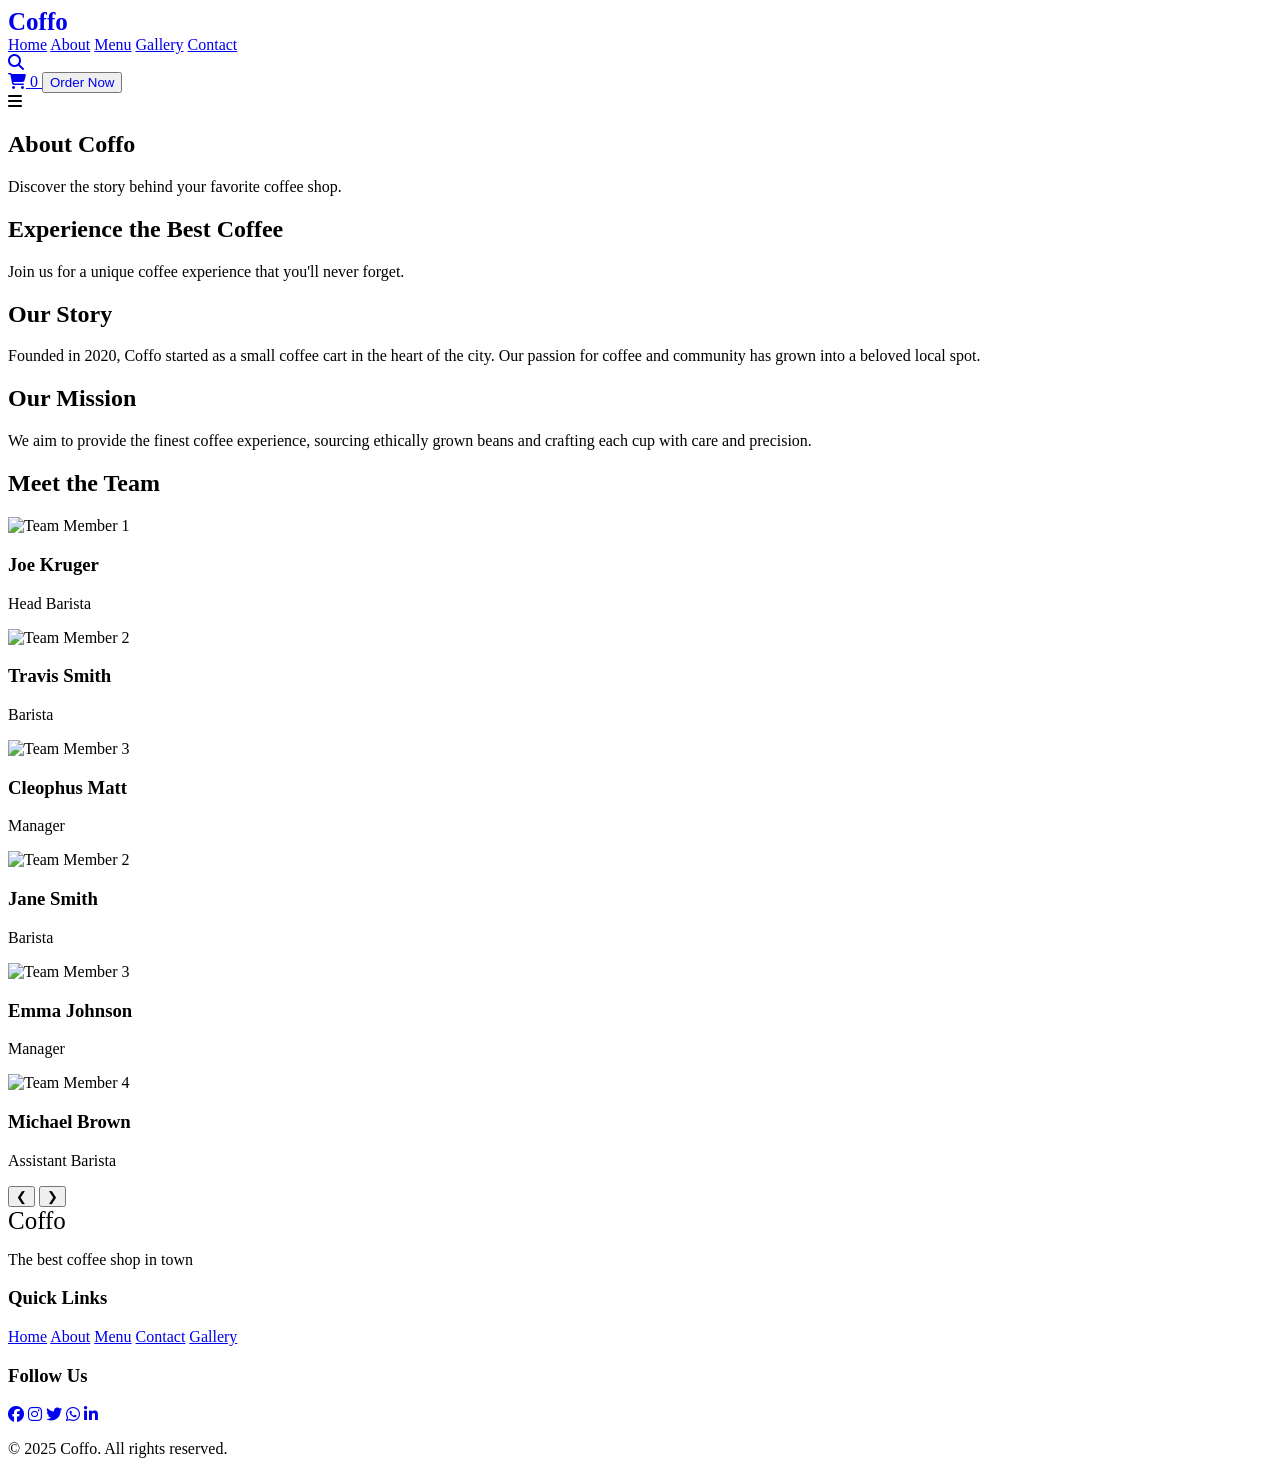
==== about.html @ 3767864a "Update Menu link to point to index.html" ====
<!DOCTYPE html>
<html lang="en">

<head>
    <meta charset="UTF-8">
    <meta name="viewport" content="width=device-width, initial-scale=1.0">
    <title>About Us - Coffo</title>
    <link rel="stylesheet" href="assets/css/about.css">
    <link rel="stylesheet" href="https://cdnjs.cloudflare.com/ajax/libs/font-awesome/6.0.0/css/all.min.css">
    <link rel="stylesheet" href="https://cdnjs.cloudflare.com/ajax/libs/font-awesome/6.6.0/css/all.min.css" integrity="sha512-Kc323vGBEqzTmouAECnVceyQqyqdsSiqLQISBL29aUW4U/M7pSPA/gEUZQqv1cwx4OnYxTxve5UMg5GT6L4JJg==" crossorigin="anonymous" referrerpolicy="no-referrer" />
    <script src="https://cdnjs.cloudflare.com/ajax/libs/jquery/3.7.1/jquery.min.js" integrity="sha512-v2CJ7UaYy4JwqLDIrZUI/4hqeoQieOmAZNXBeQyjo21dadnwR+8ZaIJVT8EE2iyI61OV8e6M8PP2/4hpQINQ/g==" crossorigin="anonymous" referrerpolicy="no-referrer"></script>

</head>

<body>
     <!-- Background Elements -->
     <div class="bg-wrapper">
        <div class="bg-overlay"></div>
        <div class="bg-image"></div>
    </div>
    <body>
        <!-- Background Elements -->
        <div class="bg-wrapper">
          <div class="bg-overlay"></div>
          <div class="bg-image"></div>
        </div>
        
        <!-- Navigation -->
        <nav class="navbar">
          <div class="container">
            <div class="logo" style="color: var(--primary-color);">
              <a href="coffee.html" style="text-decoration: none;">
                <span style="font-size: 25px; font-weight: bolder;">Coffo</span>
              </a>
            </div>
            <div class="nav-links">
              <a href="index.html">Home</a>
              <a href="about.html"class="active">About</a>
              <a href="index.html#menu">Menu</a>
              <a href="gallery.html">Gallery</a>
              <a href="contact.html">Contact</a>
            </div>
            <div class="nav-icons">
              <div class="search-container">
                <input type="text" id="search-input" placeholder="Search..." class="search-input" style="display: none;">
                <a href="coffee.html#search" id="search-toggle"><i class="fas fa-search"></i></a>
              </div>
              <a href="carts.html" class="cart-icon">
                <i class="fas fa-shopping-cart"></i>
                <span id="cart-count">0</span>
              </a>
              <button><a href="index.html#menu" style="text-decoration: none;">Order Now</a></button>
            </div>
            <div class="mobile-menu-btn">
              <i class="fas fa-bars"></i>
            </div>
          </div>
        </nav>
      
      
      
      

    <!-- Full-Width Parallax Section -->
    <section class="parallax-section">
        <div class="parallax-content">
            <h1>About <span>Coffo</span></h1>
            <p>Discover the story behind your favorite coffee shop.</p>
            
        </div>
    </section>
   <!-- About Coffo Section -->
<div class="container1">
   
    <h2>Experience the <span> Best</span> Coffee</h2>
    <p>Join us for a unique coffee experience that you'll never forget.</p>
    <div class="cards">
        <div class="card" data-tilt>
            <h2><span>Our Story</span></h2>
            <p>Founded in 2020, Coffo started as a small coffee cart in the heart of the city. Our passion for coffee and community has grown into a beloved local spot.</p>
        </div>
        <div class="card" data-tilt>
            <h2><span>Our Mission</span></h2>
            <p>We aim to provide the finest coffee experience, sourcing ethically grown beans and crafting each cup with care and precision.</p>
        </div>
    </div>
</div>


        <!-- Meet the Team Section -->
         <div class="container1">
        <section class="meet-the-team">
            <h2>Meet the <span> Team</span></h2>
            <div class="team-slider">
                <div class="team-card">
                    <div class="image-container">
                        <img src="https://blogstudio.s3.theshoppad.net/coffeeheroau/d4459a5d44905ff2cf3c245e7a931675.jpg" alt="Team Member 1">
                    </div>
                    <h3>Joe Kruger</h3>
                    <p>Head Barista</p>
                </div>
                <div class="team-card">
                    <div class="image-container">
                        <img src="https://img.freepik.com/free-photo/medium-shot-smiley-man-with-apron_23-2149045777.jpg" alt="Team Member 2">
                    </div>
                    <h3>Travis Smith</h3>
                    <p>Barista</p>
                </div>
                <div class="team-card">
                    <div class="image-container">
                        <img src="https://therestaurantzone.com/blog/wp-content/uploads/2022/01/restaurant-manager-500x333.png" alt="Team Member 3">
                    </div>
                    <h3>Cleophus Matt</h3>
                    <p>Manager</p>
                </div>
                <div class="team-card">
                    <div class="image-container">
                        <img src="https://media.istockphoto.com/id/1469726012/photo/coffee-shop-portrait-and-black-woman-or-barista-in-small-business-startup-services-worker-or.jpg?s=170667a&w=0&k=20&c=2qVf3rlcYcsNU31W7EDa4GesOfGAHLmdbkc4qS7tOFY=" alt="Team Member 2">
                    </div>
                    <h3>Jane Smith</h3>
                    <p>Barista</p>
                </div>
                <div class="team-card">
                    <div class="image-container">
                        <img src="https://static.cordonbleu.edu/Files/MediaFile/83375.png" alt="Team Member 3">
                    </div>
                    <h3>Emma Johnson</h3>
                    <p>Manager</p>
                </div>
                <div class="team-card">
                    <div class="image-container">
                        <img src="https://img.freepik.com/free-photo/male-barista-coffee-shop-holding-cup-by-counter_1303-29321.jpg" alt="Team Member 4">
                    </div>
                    <h3>Michael Brown</h3>
                    <p>Assistant Barista</p>
                </div>
            </div>
            <div class="slider-controls">
                <button class="prev">&#10094;</button>
                <button class="next">&#10095;</button>
            </div>
        </section>
    </div>

        <!-- Footer -->
        <footer class="footer">
            <div class="container">
                <div class="footer-content">
                    <div class="footer-logo">
                      <span style="font-size: 25px;">Coffo</span>
                        <p>The best coffee shop in town</p>
                    </div>
                    <div class="footer-links">
                        <h3>Quick Links</h3>
                        <a href="index.html">Home</a>
                        <a href="about.html">About</a>
                        <a href="index.html#menu">Menu</a>
                        <a href="contact.html">Contact</a>
                        <a href="gallery.html">Gallery</a>
                    </div>
                    <div class="footer-social">
                        <h3>Follow Us</h3>
                        <div class="social-icons">
                            <a href="#"><i class="fab fa-facebook"></i></a>
                            <a href="#"><i class="fab fa-instagram"></i></a>
                            <a href="#"><i class="fab fa-twitter"></i></a>
                            <a href="#"><i class="fab fa-whatsapp"></i></a>
                            <a href="#"><i class="fab fa-linkedin-in"></i></a>
                        </div>
                    </div>
                </div>
                <div class="footer-bottom">
                    <p>&copy; 2025 Coffo. All rights reserved.</p>
                </div>
            </div>
        </footer>
    <script src="https://cdnjs.cloudflare.com/ajax/libs/vanilla-tilt/1.7.0/vanilla-tilt.min.js"></script>
    <script src="assets/js/about.js"></script>
</body>

</html>
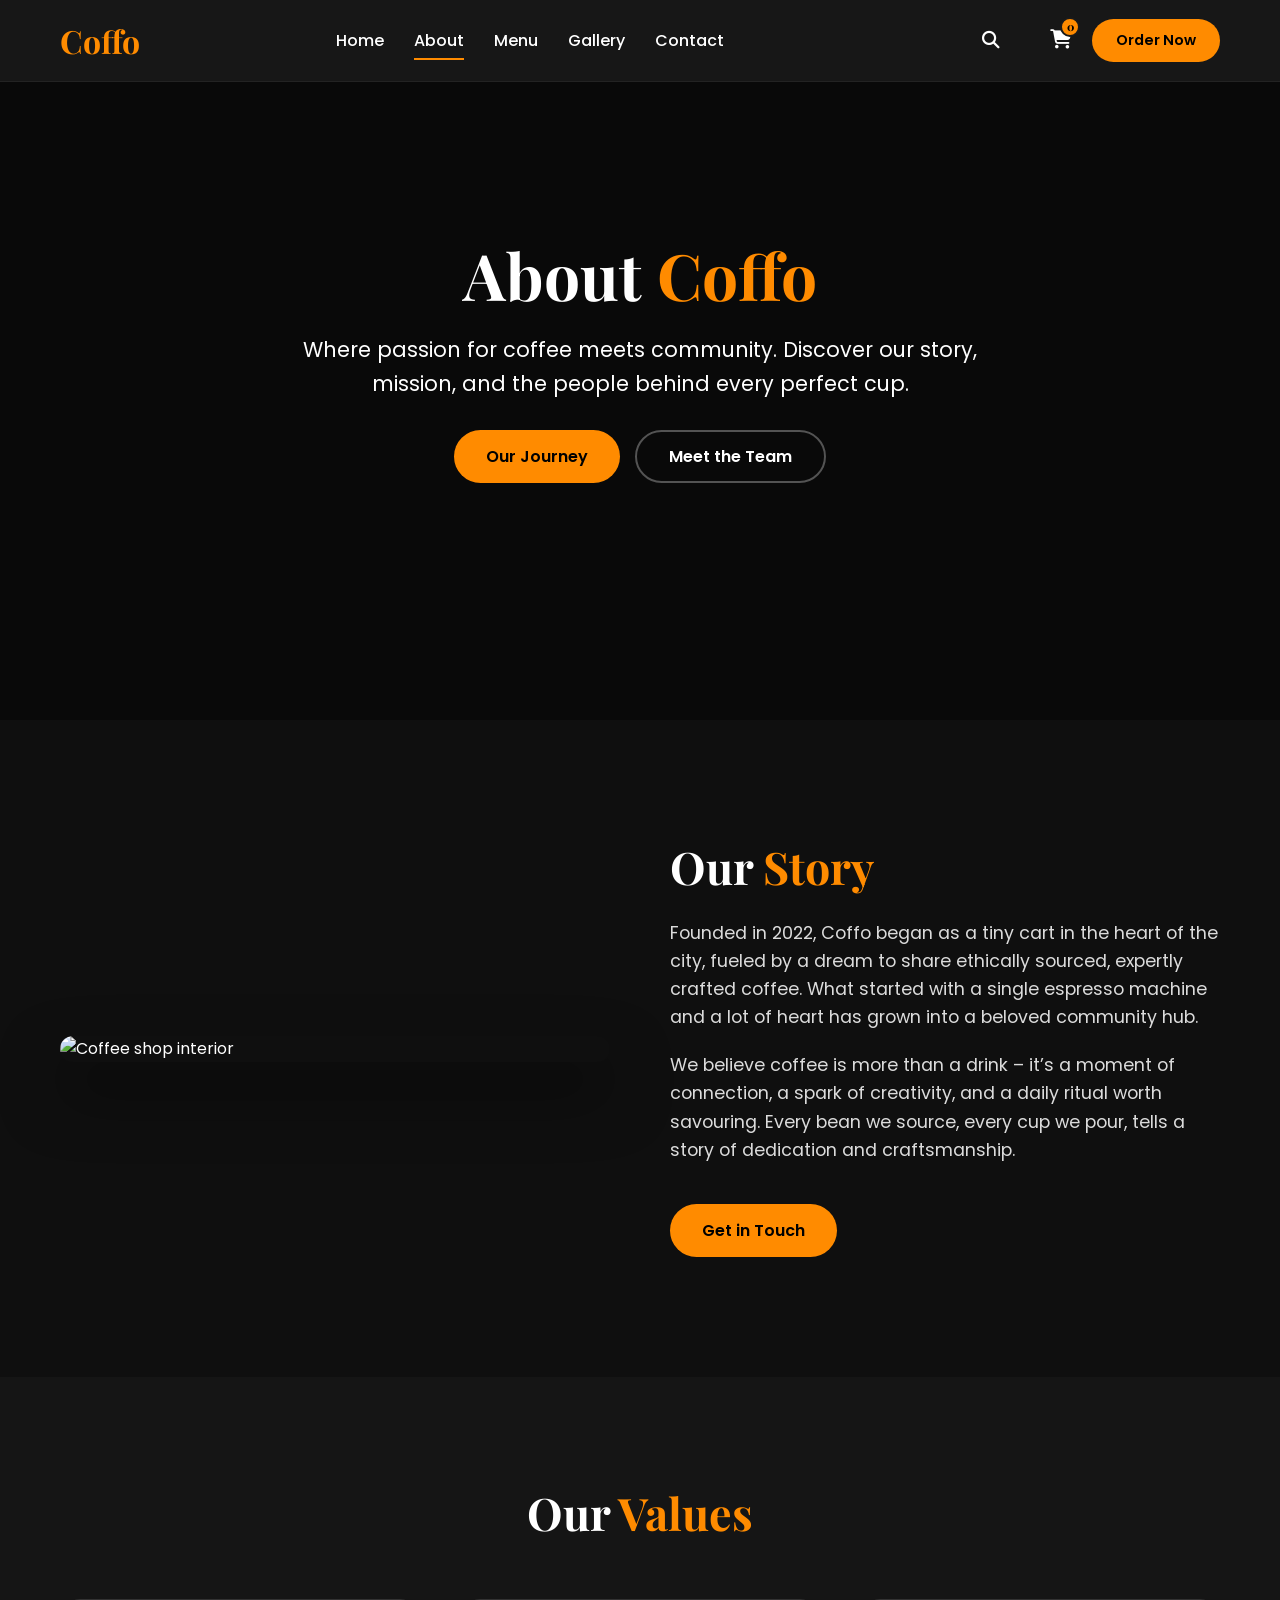
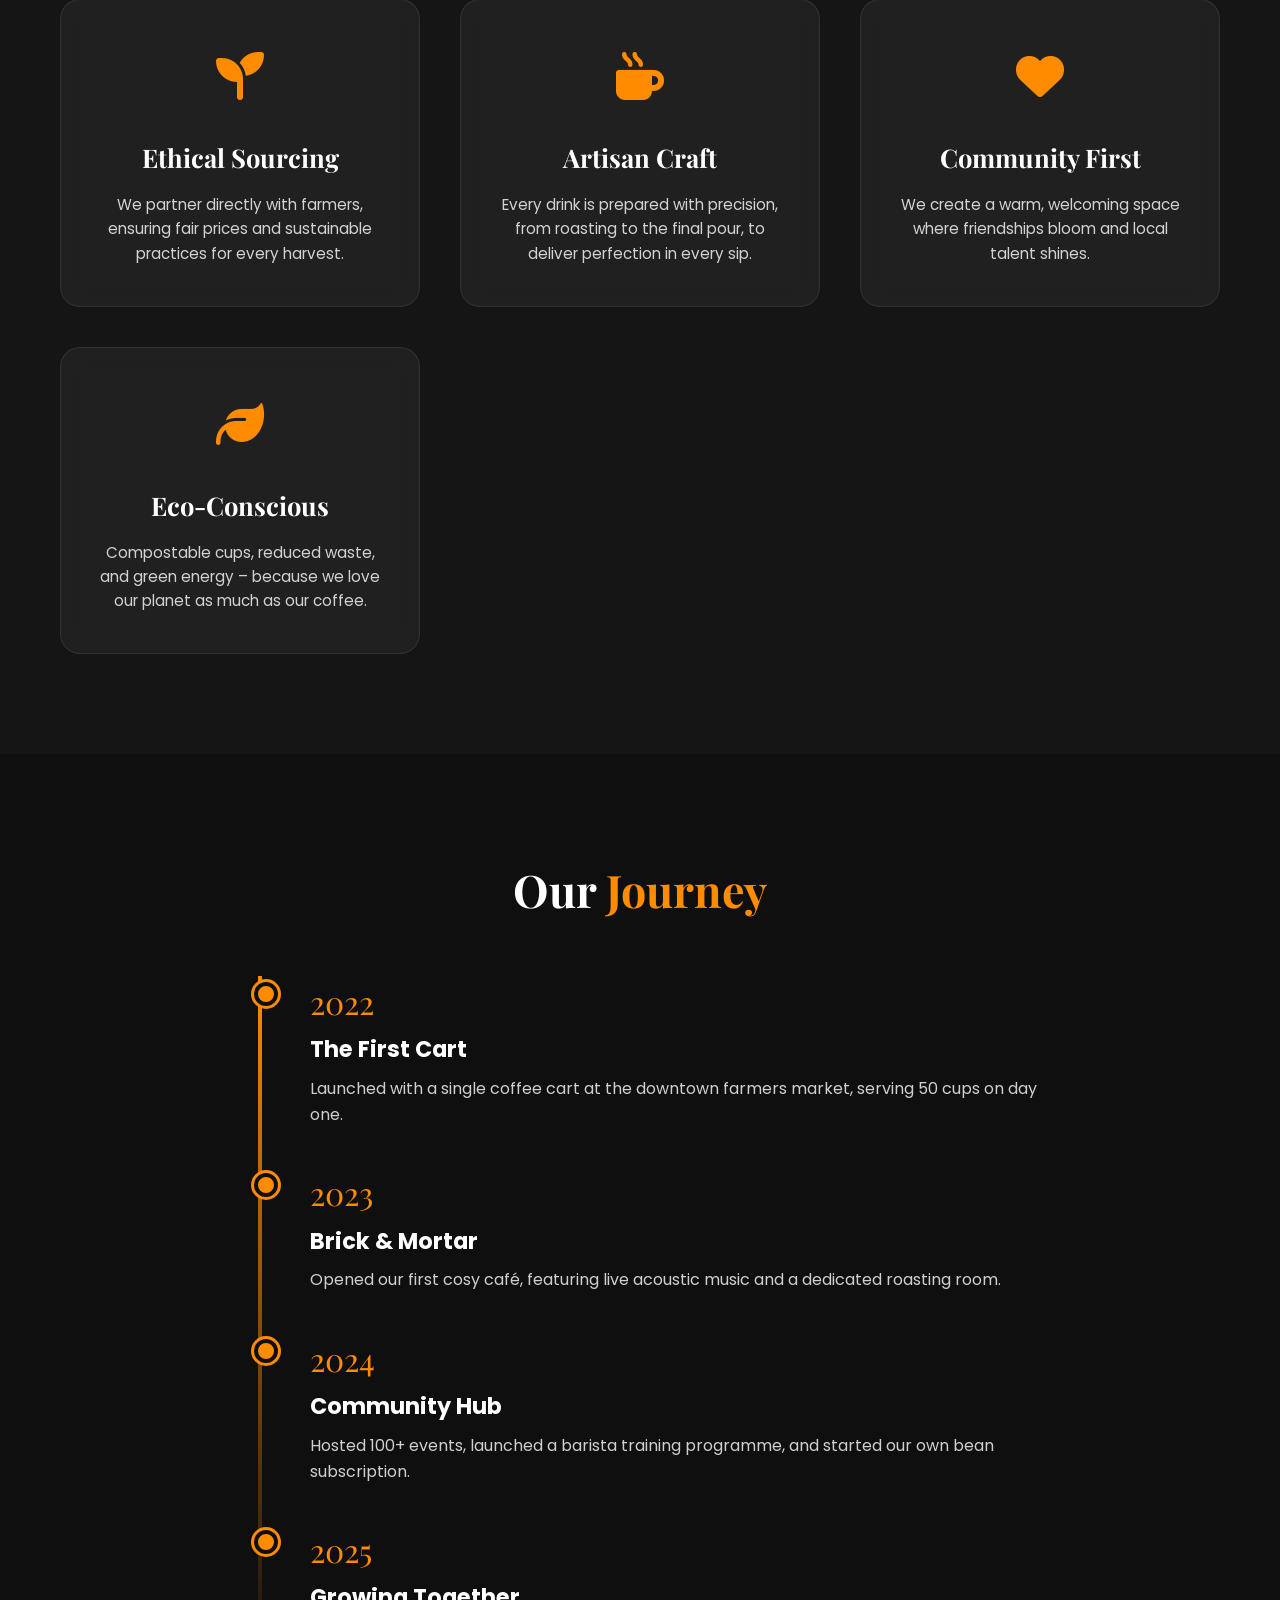
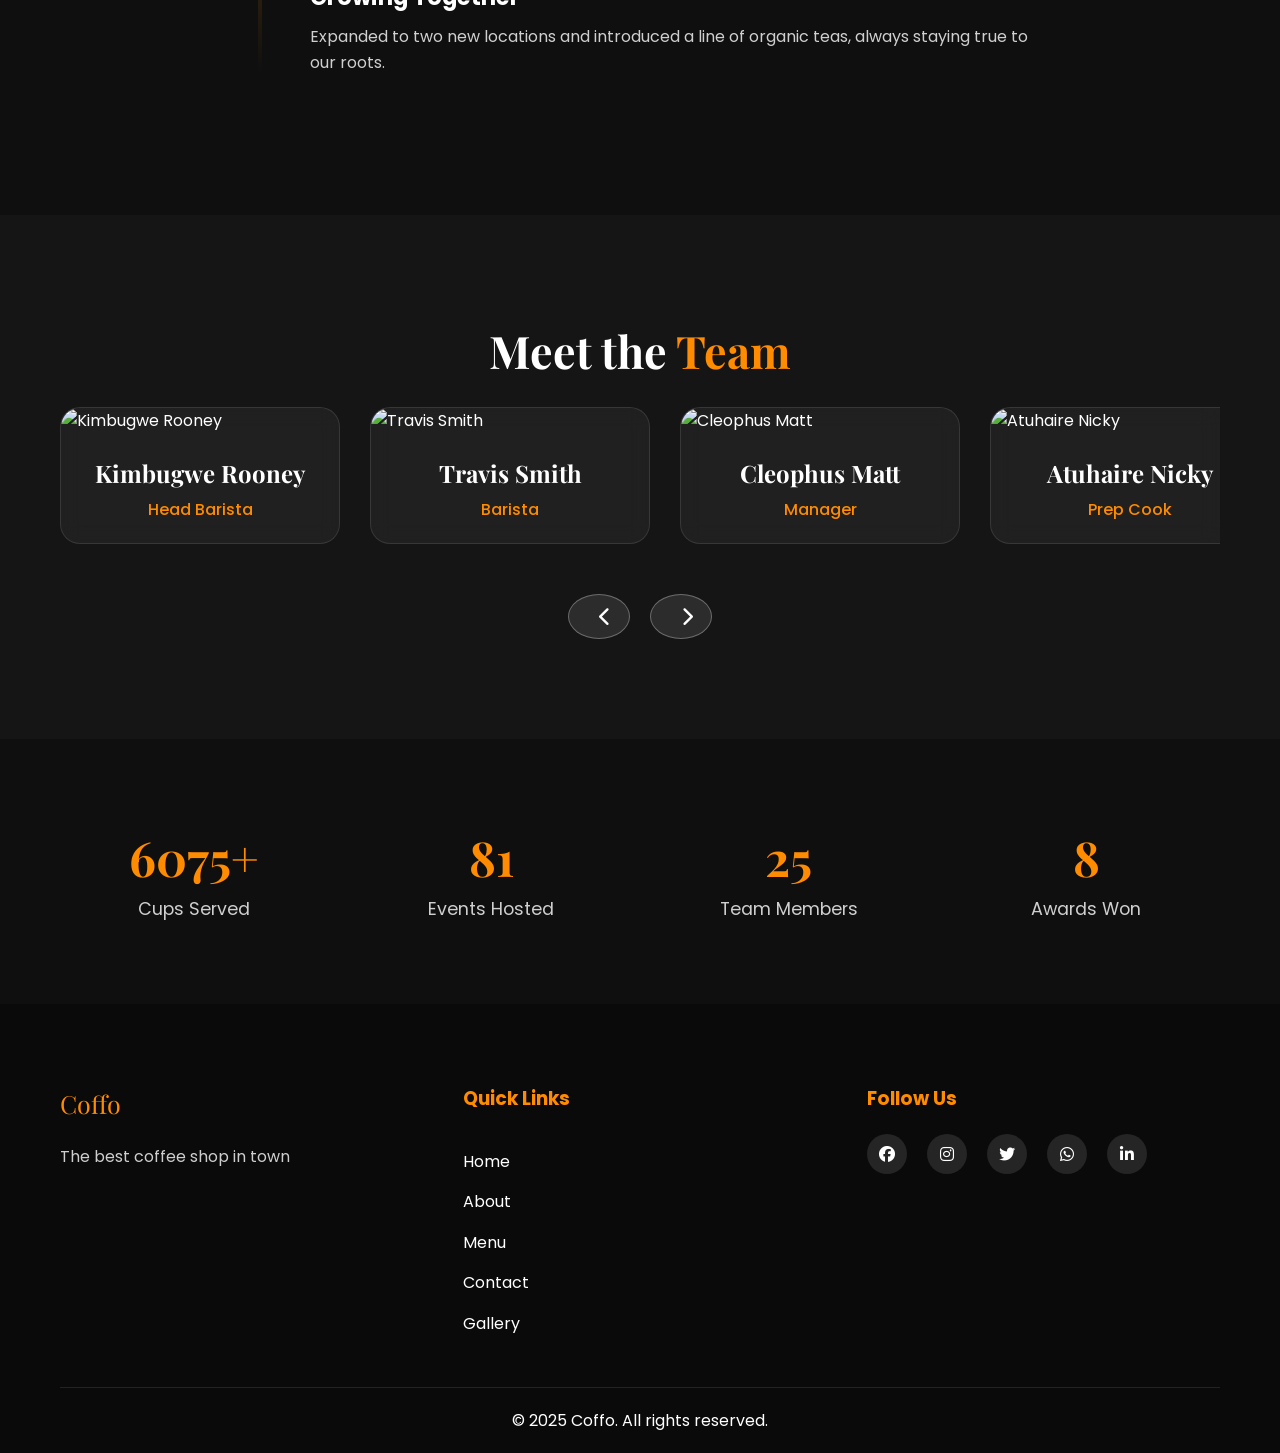
==== commit 4df57266: "Update about.html" ====
--- a/about.html
+++ b/about.html
@@ -1,181 +1,1007 @@
 <!DOCTYPE html>
 <html lang="en">
-
 <head>
-    <meta charset="UTF-8">
-    <meta name="viewport" content="width=device-width, initial-scale=1.0">
-    <title>About Us - Coffo</title>
-    <link rel="stylesheet" href="assets/css/about.css">
-    <link rel="stylesheet" href="https://cdnjs.cloudflare.com/ajax/libs/font-awesome/6.0.0/css/all.min.css">
-    <link rel="stylesheet" href="https://cdnjs.cloudflare.com/ajax/libs/font-awesome/6.6.0/css/all.min.css" integrity="sha512-Kc323vGBEqzTmouAECnVceyQqyqdsSiqLQISBL29aUW4U/M7pSPA/gEUZQqv1cwx4OnYxTxve5UMg5GT6L4JJg==" crossorigin="anonymous" referrerpolicy="no-referrer" />
-    <script src="https://cdnjs.cloudflare.com/ajax/libs/jquery/3.7.1/jquery.min.js" integrity="sha512-v2CJ7UaYy4JwqLDIrZUI/4hqeoQieOmAZNXBeQyjo21dadnwR+8ZaIJVT8EE2iyI61OV8e6M8PP2/4hpQINQ/g==" crossorigin="anonymous" referrerpolicy="no-referrer"></script>
-
+  <meta charset="UTF-8" />
+  <meta name="viewport" content="width=device-width, initial-scale=1.0"/>
+  <title>About Us – Coffo</title>
+  <!-- Fonts & Icons -->
+  <link rel="stylesheet" href="https://cdnjs.cloudflare.com/ajax/libs/font-awesome/6.4.0/css/all.min.css" />
+  <link href="https://fonts.googleapis.com/css2?family=Playfair+Display:wght@400;700&family=Poppins:wght@300;400;500;600;700&display=swap" rel="stylesheet" />
+  <!-- jQuery & Vanilla Tilt -->
+  <script src="https://cdnjs.cloudflare.com/ajax/libs/jquery/3.7.1/jquery.min.js"></script>
+  <script src="https://cdnjs.cloudflare.com/ajax/libs/vanilla-tilt/1.7.0/vanilla-tilt.min.js"></script>
+
+  <style>
+    /* ---------- GLOBAL VARIABLES (same as original) ---------- */
+    :root {
+      --primary-color: #ff8b00;
+      --primary-hover: #ff9f2a;
+      --text-color: #ffffff;
+      --bg-color: #1a1a1a;
+      --card-bg: #252525;
+      --glass-bg: rgba(37, 37, 37, 0.8);
+      --transition: all 0.3s ease;
+      --heading-font: 'Playfair Display', serif;
+      --body-font: 'Poppins', sans-serif;
+    }
+
+    * { margin: 0; padding: 0; box-sizing: border-box; }
+    html { scroll-behavior: smooth; }
+    body {
+      font-family: var(--body-font);
+      background-color: var(--bg-color);
+      color: var(--text-color);
+      line-height: 1.6;
+      overflow-x: hidden;
+    }
+    span { color: var(--primary-color); font-family: var(--heading-font); }
+    .container { max-width: 1200px; margin: 0 auto; padding: 0 20px; }
+    a { text-decoration: none; color: inherit; }
+
+    .glass-effect {
+      background: rgba(255, 255, 255, 0.1);
+      backdrop-filter: blur(10px);
+      border-radius: 10px;
+      border: 1px solid rgba(255, 255, 255, 0.2);
+    }
+
+    button {
+      background-color: var(--primary-color);
+      color: var(--text-color);
+      border: none;
+      padding: 12px 30px;
+      border-radius: 30px;
+      font-weight: 600;
+      cursor: pointer;
+      transition: var(--transition);
+    }
+    button:hover {
+      background-color: #ff9f2a;
+      transform: translateY(-2px);
+    }
+
+    .btn-primary {
+      display: inline-block;
+      background-color: var(--primary-color);
+      color: #000;
+      border: none;
+      padding: 14px 32px;
+      border-radius: 50px;
+      font-weight: 600;
+      cursor: pointer;
+      transition: var(--transition);
+      font-family: var(--body-font);
+      text-align: center;
+    }
+    .btn-primary:hover {
+      background-color: var(--primary-hover);
+      transform: translateY(-2px);
+      box-shadow: 0 8px 20px rgba(255, 139, 0, 0.4);
+    }
+    .btn-secondary {
+      display: inline-block;
+      background-color: transparent;
+      color: var(--text-color);
+      border: 2px solid rgba(255,255,255,0.3);
+      padding: 12px 32px;
+      border-radius: 50px;
+      font-weight: 600;
+      cursor: pointer;
+      transition: var(--transition);
+      font-family: var(--body-font);
+    }
+    .btn-secondary:hover {
+      border-color: var(--primary-color);
+      color: var(--primary-color);
+    }
+
+    /* ---------- NAVBAR (exactly as you wanted) ---------- */
+    .navbar {
+      position: fixed;
+      top: 0; left: 0; width: 100%;
+      z-index: 1000;
+      background-color: rgba(26, 26, 26, 0.9);
+      backdrop-filter: blur(12px);
+      border-bottom: 1px solid rgba(255,255,255,0.05);
+      padding: 15px 0;
+      transition: var(--transition);
+    }
+    .navbar.scrolled {
+      background-color: rgba(26, 26, 26, 0.98);
+      padding: 10px 0;
+      box-shadow: 0 2px 10px rgba(0,0,0,0.3);
+    }
+    .navbar .container {
+      display: flex;
+      justify-content: space-between;
+      align-items: center;
+    }
+    .logo a {
+      font-family: var(--heading-font);
+      font-size: 2rem;
+      font-weight: 700;
+      color: var(--primary-color);
+    }
+    .nav-links {
+      display: flex;
+      gap: 30px;
+    }
+    .nav-links a {
+      position: relative;
+      padding: 5px 0;
+      font-weight: 500;
+      transition: color 0.3s ease;
+    }
+    .nav-links a::after {
+      content: "";
+      position: absolute;
+      bottom: -2px; left: 0;
+      width: 0; height: 2px;
+      background-color: var(--primary-color);
+      transition: width 0.3s ease;
+    }
+    .nav-links a:hover::after,
+    .nav-links a.active::after { width: 100%; }
+    .nav-links a:hover { color: var(--primary-color); }
+
+    .nav-icons {
+      display: flex;
+      align-items: center;
+      gap: 20px;
+    }
+    .cart-icon {
+      position: relative;
+      display: inline-block;
+      color: var(--text-color);
+      font-size: 1.2rem;
+    }
+    #cart-count {
+      position: absolute;
+      top: -8px; right: -8px;
+      background: var(--primary-color);
+      color: #000;
+      width: 20px; height: 20px;
+      border-radius: 50%;
+      display: flex;
+      align-items: center;
+      justify-content: center;
+      font-size: 0.7rem;
+      font-weight: 800;
+      border: 2px solid var(--bg-color);
+    }
+    .nav-order-btn { padding: 10px 24px; font-size: 0.9rem; }
+    .search-container { display: flex; align-items: center; position: relative; }
+    .search-input {
+      padding: 8px 15px;
+      border-radius: 20px;
+      border: 1px solid rgba(255,255,255,0.1);
+      background-color: rgba(255,255,255,0.05);
+      color: var(--text-color);
+      font-size: 0.9rem;
+      width: 0; opacity: 0;
+      transition: all 0.4s ease;
+    }
+    .search-input.active {
+      width: 200px; opacity: 1;
+      border-color: rgba(255,255,255,0.3);
+    }
+    .search-input:focus { outline: none; border-color: var(--primary-color); }
+    #search-toggle {
+      background: none; border: none;
+      color: var(--text-color);
+      font-size: 1.1rem;
+      cursor: pointer;
+    }
+
+    .mobile-menu-btn { display: none; cursor: pointer; font-size: 1.5rem; background: none; color: var(--text-color); border: none; }
+
+    /* ---------- MOBILE SIDEBAR (kept exactly) ---------- */
+    .mobile-overlay {
+      position: fixed;
+      top: 0; left: 0;
+      width: 100%; height: 100%;
+      background: rgba(0,0,0,0.7);
+      z-index: 9998;
+      opacity: 0; visibility: hidden;
+      transition: var(--transition);
+    }
+    .mobile-overlay.active { opacity: 1; visibility: visible; }
+    .mobile-sidebar {
+      position: fixed;
+      top: 0; right: -320px;
+      width: 300px; height: 100vh;
+      background: #111;
+      z-index: 9999;
+      transition: right 0.4s cubic-bezier(0.25, 0.46, 0.45, 0.94);
+      display: flex;
+      flex-direction: column;
+      border-left: 1px solid rgba(255,255,255,0.1);
+    }
+    .mobile-sidebar.active { right: 0; }
+    .sidebar-header {
+      padding: 20px;
+      display: flex;
+      justify-content: space-between;
+      align-items: center;
+      border-bottom: 1px solid rgba(255,255,255,0.1);
+    }
+    .sidebar-close {
+      background: none; border: none;
+      color: var(--text-color);
+      font-size: 1.5rem;
+      cursor: pointer;
+      transition: color 0.3s;
+    }
+    .sidebar-close:hover { color: var(--primary-color); }
+    .sidebar-nav {
+      flex: 1;
+      padding: 30px 20px;
+      display: flex;
+      flex-direction: column;
+      gap: 15px;
+    }
+    .sidebar-link {
+      font-size: 1.2rem;
+      font-weight: 500;
+      padding: 10px 0;
+      border-bottom: 1px solid rgba(255,255,255,0.05);
+      transition: color 0.3s, padding-left 0.3s;
+    }
+    .sidebar-link:hover { color: var(--primary-color); padding-left: 10px; }
+    .sidebar-footer {
+      padding: 20px;
+      border-top: 1px solid rgba(255,255,255,0.1);
+      text-align: center;
+    }
+    .sidebar-order-btn { width: 100%; margin-bottom: 20px; font-size: 1.1rem; }
+    .sidebar-socials {
+      display: flex;
+      justify-content: center;
+      gap: 15px;
+      margin-bottom: 15px;
+    }
+    .sidebar-socials a {
+      width: 40px; height: 40px;
+      border: 1px solid rgba(255,255,255,0.2);
+      border-radius: 50%;
+      display: flex;
+      align-items: center;
+      justify-content: center;
+      transition: var(--transition);
+    }
+    .sidebar-socials a:hover {
+      background: var(--primary-color);
+      border-color: var(--primary-color);
+      color: #000;
+    }
+    .sidebar-footer p { font-size: 0.8rem; opacity: 0.5; }
+
+    /* ---------- MODERN SECTIONS (NEW DESIGN) ---------- */
+    /* Parallax Hero */
+    .parallax-hero {
+      position: relative;
+      height: 80vh;
+      min-height: 500px;
+      display: flex;
+      align-items: center;
+      justify-content: center;
+      text-align: center;
+      background: url('https://images.unsplash.com/photo-1501339847302-ac426a4a7cbb?ixlib=rb-4.0.3&auto=format&fit=crop&w=1920&q=80') center/cover no-repeat fixed;
+      color: #fff;
+      overflow: hidden;
+    }
+    .parallax-hero::before {
+      content: '';
+      position: absolute;
+      top: 0; left: 0;
+      width: 100%; height: 100%;
+      background: rgba(0,0,0,0.65);
+      z-index: 1;
+    }
+    .hero-content {
+      position: relative;
+      z-index: 2;
+      max-width: 800px;
+      padding: 0 20px;
+    }
+    .hero-content h1 {
+      font-family: var(--heading-font);
+      font-size: 4rem;
+      margin-bottom: 20px;
+      line-height: 1.2;
+      animation: fadeInUp 1s ease;
+    }
+    .hero-content p {
+      font-size: 1.3rem;
+      opacity: 0.9;
+      margin-bottom: 30px;
+      animation: fadeInUp 1s 0.2s ease both;
+    }
+    .hero-buttons {
+      display: flex;
+      gap: 15px;
+      justify-content: center;
+      flex-wrap: wrap;
+      animation: fadeInUp 1s 0.4s ease both;
+    }
+
+    /* Our Story Section */
+    .story-section {
+      padding: 120px 0;
+      background: #0f0f0f;
+    }
+    .story-grid {
+      display: grid;
+      grid-template-columns: 1fr 1fr;
+      gap: 60px;
+      align-items: center;
+    }
+    .story-image {
+      position: relative;
+      border-radius: 20px;
+      overflow: hidden;
+      box-shadow: 0 30px 60px rgba(0,0,0,0.5);
+    }
+    .story-image img {
+      width: 100%;
+      display: block;
+      transition: transform 0.8s ease;
+    }
+    .story-image:hover img { transform: scale(1.05); }
+    .story-text h2 {
+      font-family: var(--heading-font);
+      font-size: 2.8rem;
+      margin-bottom: 25px;
+      line-height: 1.2;
+    }
+    .story-text p {
+      font-size: 1.1rem;
+      opacity: 0.85;
+      margin-bottom: 20px;
+    }
+
+    /* Values Section */
+    .values-section {
+      padding: 100px 0;
+      background: #151515;
+    }
+    .values-grid {
+      display: grid;
+      grid-template-columns: repeat(auto-fit, minmax(280px, 1fr));
+      gap: 40px;
+      margin-top: 50px;
+    }
+    .value-card {
+      background: rgba(255,255,255,0.05);
+      backdrop-filter: blur(10px);
+      border-radius: 20px;
+      padding: 40px 30px;
+      text-align: center;
+      border: 1px solid rgba(255,255,255,0.08);
+      transition: transform 0.4s, box-shadow 0.4s;
+    }
+    .value-card:hover {
+      transform: translateY(-10px);
+      box-shadow: 0 20px 40px rgba(255, 139, 0, 0.15);
+      border-color: var(--primary-color);
+    }
+    .value-icon {
+      font-size: 3rem;
+      color: var(--primary-color);
+      margin-bottom: 20px;
+    }
+    .value-card h3 {
+      font-family: var(--heading-font);
+      font-size: 1.6rem;
+      margin-bottom: 15px;
+    }
+    .value-card p {
+      opacity: 0.8;
+      font-size: 0.95rem;
+    }
+
+    /* Timeline Section */
+    .timeline-section {
+      padding: 100px 0;
+      background: #0f0f0f;
+      position: relative;
+    }
+    .timeline {
+      position: relative;
+      max-width: 800px;
+      margin: 50px auto 0;
+      padding-left: 40px;
+    }
+    .timeline::before {
+      content: '';
+      position: absolute;
+      left: 18px;
+      top: 0;
+      width: 4px;
+      height: 100%;
+      background: linear-gradient(to bottom, var(--primary-color), transparent);
+    }
+    .timeline-item {
+      position: relative;
+      margin-bottom: 40px;
+      padding-left: 30px;
+    }
+    .timeline-item::before {
+      content: '';
+      position: absolute;
+      left: -26px;
+      top: 6px;
+      width: 16px;
+      height: 16px;
+      background: var(--primary-color);
+      border-radius: 50%;
+      border: 4px solid #0f0f0f;
+      box-shadow: 0 0 0 3px var(--primary-color);
+    }
+    .timeline-year {
+      font-family: var(--heading-font);
+      font-size: 2rem;
+      color: var(--primary-color);
+      margin-bottom: 5px;
+    }
+    .timeline-item h3 {
+      font-size: 1.4rem;
+      margin-bottom: 8px;
+    }
+    .timeline-item p {
+      opacity: 0.8;
+    }
+
+    /* Team Section */
+    .team-section {
+      padding: 100px 0;
+      background: #151515;
+    }
+    .team-slider {
+      display: flex;
+      gap: 30px;
+      overflow-x: auto;
+      scroll-behavior: smooth;
+      padding: 20px 0;
+      scroll-snap-type: x mandatory;
+      -webkit-overflow-scrolling: touch;
+      scrollbar-width: none;
+    }
+    .team-slider::-webkit-scrollbar { display: none; }
+    .team-card {
+      flex: 0 0 280px;
+      scroll-snap-align: start;
+      background: rgba(255,255,255,0.05);
+      backdrop-filter: blur(10px);
+      border-radius: 20px;
+      overflow: hidden;
+      border: 1px solid rgba(255,255,255,0.1);
+      transition: transform 0.4s;
+    }
+    .team-card:hover { transform: translateY(-8px); }
+    .team-card img {
+      width: 100%;
+      height: 280px;
+      object-fit: cover;
+    }
+    .team-info {
+      padding: 20px;
+      text-align: center;
+    }
+    .team-info h3 {
+      font-family: var(--heading-font);
+      font-size: 1.5rem;
+      margin-bottom: 5px;
+    }
+    .team-info p {
+      color: var(--primary-color);
+      font-weight: 500;
+    }
+    .slider-controls {
+      display: flex;
+      justify-content: center;
+      gap: 20px;
+      margin-top: 30px;
+    }
+    .slider-controls button {
+      background: rgba(255,255,255,0.1);
+      border: 1px solid rgba(255,255,255,0.3);
+      color: #fff;
+      width: 45px; height: 45px;
+      border-radius: 50%;
+      font-size: 1.2rem;
+      cursor: pointer;
+      transition: var(--transition);
+    }
+    .slider-controls button:hover { background: var(--primary-color); border-color: var(--primary-color); }
+
+    /* Counters */
+    .counters-section {
+      padding: 80px 0;
+      background: #0f0f0f;
+    }
+    .counters-grid {
+      display: grid;
+      grid-template-columns: repeat(auto-fit, minmax(200px, 1fr));
+      gap: 30px;
+      text-align: center;
+    }
+    .counter-item h3 {
+      font-family: var(--heading-font);
+      font-size: 3rem;
+      color: var(--primary-color);
+    }
+    .counter-item p {
+      font-size: 1.1rem;
+      opacity: 0.8;
+    }
+
+    /* Footer */
+    .footer {
+      background: #0a0a0a;
+      padding: 80px 0 20px;
+    }
+    .footer-content {
+      display: grid;
+      grid-template-columns: repeat(auto-fit, minmax(200px, 1fr));
+      gap: 50px;
+      margin-bottom: 50px;
+    }
+    .footer-logo p { margin-top: 20px; opacity: 0.8; }
+    .footer-links {
+      display: flex;
+      flex-direction: column;
+      gap: 15px;
+    }
+    .footer-links h3, .footer-social h3 {
+      color: var(--primary-color);
+      margin-bottom: 20px;
+    }
+    .footer-links a:hover { padding-left: 0.5rem; color: var(--primary-color); }
+    .social-icons {
+      display: flex;
+      gap: 20px;
+    }
+    .social-icons a {
+      width: 40px; height: 40px;
+      background-color: var(--card-bg);
+      border-radius: 50%;
+      display: flex;
+      align-items: center;
+      justify-content: center;
+      transition: var(--transition);
+    }
+    .social-icons a:hover { background-color: var(--primary-color); transform: translateY(-5px); }
+    .footer-bottom {
+      text-align: center;
+      padding-top: 20px;
+      border-top: 1px solid rgba(255, 255, 255, 0.1);
+    }
+
+    /* Background fixed wrapper */
+    .bg-wrapper {
+      position: fixed;
+      top: 0; left: 0;
+      width: 100%; height: 100%;
+      z-index: -1;
+    }
+    .bg-overlay {
+      position: absolute;
+      top: 0; left: 0;
+      width: 100%; height: 100%;
+      background: rgba(26, 26, 26, 0.9);
+      z-index: 1;
+    }
+    .bg-image {
+      position: absolute;
+      top: 0; left: 0;
+      width: 100%; height: 100%;
+      background-image: url("../img/pngtree-coffee-beans-leaves-white-background-picture-image_2385266.webp");
+      background-size: cover;
+      background-position: center;
+      opacity: 0.2;
+      z-index: 0;
+    }
+
+    /* Animations */
+    @keyframes fadeInUp {
+      from { opacity: 0; transform: translateY(30px); }
+      to { opacity: 1; transform: translateY(0); }
+    }
+
+    /* Responsive */
+    @media (max-width: 768px) {
+      .parallax-hero { height: 70vh; background-attachment: scroll; }
+      .hero-content h1 { font-size: 2.5rem; }
+      .story-grid { grid-template-columns: 1fr; }
+      .team-card { flex: 0 0 240px; }
+      .timeline { padding-left: 30px; }
+      .nav-links, .nav-icons { display: none !important; }
+      .mobile-menu-btn { display: block !important; }
+    }
+    @media (max-width: 480px) {
+      .hero-content h1 { font-size: 2rem; }
+    }
+  </style>
 </head>
-
 <body>
-     <!-- Background Elements -->
-     <div class="bg-wrapper">
-        <div class="bg-overlay"></div>
-        <div class="bg-image"></div>
+
+  <!-- Background Elements -->
+  <div class="bg-wrapper">
+    <div class="bg-overlay"></div>
+    <div class="bg-image"></div>
+  </div>
+
+  <!-- Navigation (exactly as original) -->
+  <nav class="navbar" id="navbar">
+    <div class="container">
+      <div class="logo">
+        <a href="index.html">Coffo</a>
+      </div>
+      <div class="nav-links" id="nav-links">
+        <a href="index.html">Home</a>
+        <a href="about.html" class="active">About</a>
+        <a href="index.html#menu">Menu</a>
+        <a href="gallery.html">Gallery</a>
+        <a href="contact.html">Contact</a>
+      </div>
+      <div class="nav-icons" id="nav-icons">
+        <div class="search-container">
+          <input type="text" id="search-input" placeholder="Search coffee..." class="search-input">
+          <button id="search-toggle"><i class="fas fa-search"></i></button>
+        </div>
+        <a href="carts.html" class="cart-icon" id="cart-icon">
+          <i class="fas fa-shopping-cart"></i>
+          <span id="cart-count">0</span>
+        </a>
+        <a href="#menu" class="btn-primary nav-order-btn">Order Now</a>
+      </div>
+      <div class="mobile-menu-btn" id="mobile-menu-btn">
+        <i class="fas fa-bars"></i>
+      </div>
     </div>
-    <body>
-        <!-- Background Elements -->
-        <div class="bg-wrapper">
-          <div class="bg-overlay"></div>
-          <div class="bg-image"></div>
-        </div>
-        
-        <!-- Navigation -->
-        <nav class="navbar">
-          <div class="container">
-            <div class="logo" style="color: var(--primary-color);">
-              <a href="coffee.html" style="text-decoration: none;">
-                <span style="font-size: 25px; font-weight: bolder;">Coffo</span>
-              </a>
-            </div>
-            <div class="nav-links">
-              <a href="index.html">Home</a>
-              <a href="about.html"class="active">About</a>
-              <a href="index.html#menu">Menu</a>
-              <a href="gallery.html">Gallery</a>
-              <a href="contact.html">Contact</a>
-            </div>
-            <div class="nav-icons">
-              <div class="search-container">
-                <input type="text" id="search-input" placeholder="Search..." class="search-input" style="display: none;">
-                <a href="coffee.html#search" id="search-toggle"><i class="fas fa-search"></i></a>
-              </div>
-              <a href="carts.html" class="cart-icon">
-                <i class="fas fa-shopping-cart"></i>
-                <span id="cart-count">0</span>
-              </a>
-              <button><a href="index.html#menu" style="text-decoration: none;">Order Now</a></button>
-            </div>
-            <div class="mobile-menu-btn">
-              <i class="fas fa-bars"></i>
-            </div>
+  </nav>
+
+  <!-- Mobile Sidebar Menu (exactly as original, now functional) -->
+  <div class="mobile-overlay" id="mobile-overlay"></div>
+  <div class="mobile-sidebar" id="mobile-sidebar">
+    <div class="sidebar-header">
+      <div class="logo"><a href="index.html">Coffo</a></div>
+      <button class="sidebar-close" id="sidebar-close"><i class="fas fa-times"></i></button>
+    </div>
+    <div class="sidebar-nav">
+      <a href="index.html" class="sidebar-link">Home</a>
+      <a href="about.html" class="sidebar-link">About Us</a>
+      <a href="index.html#menu" class="sidebar-link">Our Menu</a>
+      <a href="gallery.html" class="sidebar-link">Gallery</a>
+      <a href="contact.html" class="sidebar-link">Contact</a>
+    </div>
+    <div class="sidebar-footer">
+      <a href="#menu" class="btn-primary sidebar-order-btn">Order Now</a>
+      <div class="sidebar-socials">
+        <a href="#"><i class="fab fa-facebook-f"></i></a>
+        <a href="#"><i class="fab fa-instagram"></i></a>
+        <a href="#"><i class="fab fa-twitter"></i></a>
+      </div>
+      <p>© 2025 Coffo. All rights reserved.</p>
+    </div>
+  </div>
+
+  <!-- ========== MODERN ABOUT CONTENT ========== -->
+  <!-- Parallax Hero -->
+  <section class="parallax-hero">
+    <div class="hero-content">
+      <h1>About <span>Coffo</span></h1>
+      <p>Where passion for coffee meets community. Discover our story, mission, and the people behind every perfect cup.</p>
+      <div class="hero-buttons">
+        <a href="#story" class="btn-primary">Our Journey</a>
+        <a href="#team" class="btn-secondary">Meet the Team</a>
+      </div>
+    </div>
+  </section>
+
+  <!-- Our Story -->
+  <section class="story-section" id="story">
+    <div class="container">
+      <div class="story-grid">
+        <div class="story-image">
+          <img src="https://images.unsplash.com/photo-1509042239860-f550ce710b93?ixlib=rb-4.0.3&auto=format&fit=crop&w=800&q=80" alt="Coffee shop interior" />
+        </div>
+        <div class="story-text">
+          <h2>Our <span>Story</span></h2>
+          <p>Founded in 2022, Coffo began as a tiny cart in the heart of the city, fueled by a dream to share ethically sourced, expertly crafted coffee. What started with a single espresso machine and a lot of heart has grown into a beloved community hub.</p>
+          <p>We believe coffee is more than a drink – it’s a moment of connection, a spark of creativity, and a daily ritual worth savouring. Every bean we source, every cup we pour, tells a story of dedication and craftsmanship.</p>
+          <a href="contact.html" class="btn-primary" style="margin-top: 20px;">Get in Touch</a>
+        </div>
+      </div>
+    </div>
+  </section>
+
+  <!-- Core Values -->
+  <section class="values-section">
+    <div class="container">
+      <h2 style="font-family: var(--heading-font); font-size: 2.8rem; text-align: center;">Our <span>Values</span></h2>
+      <div class="values-grid">
+        <div class="value-card">
+          <div class="value-icon"><i class="fas fa-seedling"></i></div>
+          <h3>Ethical Sourcing</h3>
+          <p>We partner directly with farmers, ensuring fair prices and sustainable practices for every harvest.</p>
+        </div>
+        <div class="value-card">
+          <div class="value-icon"><i class="fas fa-mug-hot"></i></div>
+          <h3>Artisan Craft</h3>
+          <p>Every drink is prepared with precision, from roasting to the final pour, to deliver perfection in every sip.</p>
+        </div>
+        <div class="value-card">
+          <div class="value-icon"><i class="fas fa-heart"></i></div>
+          <h3>Community First</h3>
+          <p>We create a warm, welcoming space where friendships bloom and local talent shines.</p>
+        </div>
+        <div class="value-card">
+          <div class="value-icon"><i class="fas fa-leaf"></i></div>
+          <h3>Eco‑Conscious</h3>
+          <p>Compostable cups, reduced waste, and green energy – because we love our planet as much as our coffee.</p>
+        </div>
+      </div>
+    </div>
+  </section>
+
+  <!-- Timeline (Our Journey) -->
+  <section class="timeline-section">
+    <div class="container">
+      <h2 style="font-family: var(--heading-font); font-size: 2.8rem; text-align: center;">Our <span>Journey</span></h2>
+      <div class="timeline">
+        <div class="timeline-item">
+          <div class="timeline-year">2022</div>
+          <h3>The First Cart</h3>
+          <p>Launched with a single coffee cart at the downtown farmers market, serving 50 cups on day one.</p>
+        </div>
+        <div class="timeline-item">
+          <div class="timeline-year">2023</div>
+          <h3>Brick &amp; Mortar</h3>
+          <p>Opened our first cosy café, featuring live acoustic music and a dedicated roasting room.</p>
+        </div>
+        <div class="timeline-item">
+          <div class="timeline-year">2024</div>
+          <h3>Community Hub</h3>
+          <p>Hosted 100+ events, launched a barista training programme, and started our own bean subscription.</p>
+        </div>
+        <div class="timeline-item">
+          <div class="timeline-year">2025</div>
+          <h3>Growing Together</h3>
+          <p>Expanded to two new locations and introduced a line of organic teas, always staying true to our roots.</p>
+        </div>
+      </div>
+    </div>
+  </section>
+
+  <!-- Team Slider -->
+  <section class="team-section" id="team">
+    <div class="container">
+      <h2 style="font-family: var(--heading-font); font-size: 2.8rem; text-align: center;">Meet the <span>Team</span></h2>
+      <div class="team-slider" id="team-slider">
+        <div class="team-card">
+          <img src="https://fluxtrends.com/wp-content/uploads/2018/12/introducing-the-african-barista.jpg" alt="Kimbugwe Rooney">
+          <div class="team-info"><h3>Kimbugwe Rooney</h3><p>Head Barista</p></div>
+        </div>
+        <div class="team-card">
+          <img src="https://img.freepik.com/premium-photo/horizontal-side-view-shot-handsome-young-african-american-man-working-as-barista-small-cafe-making-espresso-using-modern-coffee-machine_236854-34980.jpg" alt="Travis Smith">
+          <div class="team-info"><h3>Travis Smith</h3><p>Barista</p></div>
+        </div>
+        <div class="team-card">
+          <img src="https://therestaurantzone.com/blog/wp-content/uploads/2022/01/restaurant-manager-500x333.png" alt="Cleophus Matt">
+          <div class="team-info"><h3>Cleophus Matt</h3><p>Manager</p></div>
+        </div>
+        <div class="team-card">
+          <img src="https://media.istockphoto.com/id/1469726012/photo/coffee-shop-portrait-and-black-woman-or-barista-in-small-business-startup-services-worker-or.jpg?s=170667a&w=0&k=20&c=2qVf3rlcYcsNU31W7EDa4GesOfGAHLmdbkc4qS7tOFY=" alt="Atuhaire Nicky">
+          <div class="team-info"><h3>Atuhaire Nicky</h3><p>Prep Cook</p></div>
+        </div>
+        <div class="team-card">
+          <img src="https://static.cordonbleu.edu/Files/MediaFile/83375.png" alt="Emma Johnson">
+          <div class="team-info"><h3>Emma Johnson</h3><p>Shift Supervisor</p></div>
+        </div>
+        <div class="team-card">
+          <img src="https://afca.coffee/wp-content/uploads/2025/08/Ibrahim-Kiganda_2.jpg" alt="Michael Brown">
+          <div class="team-info"><h3>Michael Brown</h3><p>Assistant Barista</p></div>
+        </div>
+      </div>
+      <div class="slider-controls">
+        <button id="prev-slide"><i class="fas fa-chevron-left"></i></button>
+        <button id="next-slide"><i class="fas fa-chevron-right"></i></button>
+      </div>
+    </div>
+  </section>
+
+  <!-- Counter / Stats -->
+  <section class="counters-section">
+    <div class="container">
+      <div class="counters-grid">
+        <div class="counter-item">
+          <h3><span class="counter" data-target="15000">0</span>+</h3>
+          <p>Cups Served</p>
+        </div>
+        <div class="counter-item">
+          <h3><span class="counter" data-target="120">0</span></h3>
+          <p>Events Hosted</p>
+        </div>
+        <div class="counter-item">
+          <h3><span class="counter" data-target="25">0</span></h3>
+          <p>Team Members</p>
+        </div>
+        <div class="counter-item">
+          <h3><span class="counter" data-target="8">0</span></h3>
+          <p>Awards Won</p>
+        </div>
+      </div>
+    </div>
+  </section>
+
+  <!-- Footer -->
+  <footer class="footer">
+    <div class="container">
+      <div class="footer-content">
+        <div class="footer-logo">
+          <span style="font-size: 25px; font-family: var(--heading-font); color: var(--primary-color);">Coffo</span>
+          <p>The best coffee shop in town</p>
+        </div>
+        <div class="footer-links">
+          <h3>Quick Links</h3>
+          <a href="index.html">Home</a>
+          <a href="about.html">About</a>
+          <a href="index.html#menu">Menu</a>
+          <a href="contact.html">Contact</a>
+          <a href="gallery.html">Gallery</a>
+        </div>
+        <div class="footer-social">
+          <h3>Follow Us</h3>
+          <div class="social-icons">
+            <a href="#"><i class="fab fa-facebook"></i></a>
+            <a href="#"><i class="fab fa-instagram"></i></a>
+            <a href="#"><i class="fab fa-twitter"></i></a>
+            <a href="#"><i class="fab fa-whatsapp"></i></a>
+            <a href="#"><i class="fab fa-linkedin-in"></i></a>
           </div>
-        </nav>
-      
-      
-      
-      
-
-    <!-- Full-Width Parallax Section -->
-    <section class="parallax-section">
-        <div class="parallax-content">
-            <h1>About <span>Coffo</span></h1>
-            <p>Discover the story behind your favorite coffee shop.</p>
-            
-        </div>
-    </section>
-   <!-- About Coffo Section -->
-<div class="container1">
-   
-    <h2>Experience the <span> Best</span> Coffee</h2>
-    <p>Join us for a unique coffee experience that you'll never forget.</p>
-    <div class="cards">
-        <div class="card" data-tilt>
-            <h2><span>Our Story</span></h2>
-            <p>Founded in 2020, Coffo started as a small coffee cart in the heart of the city. Our passion for coffee and community has grown into a beloved local spot.</p>
-        </div>
-        <div class="card" data-tilt>
-            <h2><span>Our Mission</span></h2>
-            <p>We aim to provide the finest coffee experience, sourcing ethically grown beans and crafting each cup with care and precision.</p>
-        </div>
+        </div>
+      </div>
+      <div class="footer-bottom">
+        <p>&copy; 2025 Coffo. All rights reserved.</p>
+      </div>
     </div>
-</div>
-
-
-        <!-- Meet the Team Section -->
-         <div class="container1">
-        <section class="meet-the-team">
-            <h2>Meet the <span> Team</span></h2>
-            <div class="team-slider">
-                <div class="team-card">
-                    <div class="image-container">
-                        <img src="https://blogstudio.s3.theshoppad.net/coffeeheroau/d4459a5d44905ff2cf3c245e7a931675.jpg" alt="Team Member 1">
-                    </div>
-                    <h3>Joe Kruger</h3>
-                    <p>Head Barista</p>
-                </div>
-                <div class="team-card">
-                    <div class="image-container">
-                        <img src="https://img.freepik.com/free-photo/medium-shot-smiley-man-with-apron_23-2149045777.jpg" alt="Team Member 2">
-                    </div>
-                    <h3>Travis Smith</h3>
-                    <p>Barista</p>
-                </div>
-                <div class="team-card">
-                    <div class="image-container">
-                        <img src="https://therestaurantzone.com/blog/wp-content/uploads/2022/01/restaurant-manager-500x333.png" alt="Team Member 3">
-                    </div>
-                    <h3>Cleophus Matt</h3>
-                    <p>Manager</p>
-                </div>
-                <div class="team-card">
-                    <div class="image-container">
-                        <img src="https://media.istockphoto.com/id/1469726012/photo/coffee-shop-portrait-and-black-woman-or-barista-in-small-business-startup-services-worker-or.jpg?s=170667a&w=0&k=20&c=2qVf3rlcYcsNU31W7EDa4GesOfGAHLmdbkc4qS7tOFY=" alt="Team Member 2">
-                    </div>
-                    <h3>Jane Smith</h3>
-                    <p>Barista</p>
-                </div>
-                <div class="team-card">
-                    <div class="image-container">
-                        <img src="https://static.cordonbleu.edu/Files/MediaFile/83375.png" alt="Team Member 3">
-                    </div>
-                    <h3>Emma Johnson</h3>
-                    <p>Manager</p>
-                </div>
-                <div class="team-card">
-                    <div class="image-container">
-                        <img src="https://img.freepik.com/free-photo/male-barista-coffee-shop-holding-cup-by-counter_1303-29321.jpg" alt="Team Member 4">
-                    </div>
-                    <h3>Michael Brown</h3>
-                    <p>Assistant Barista</p>
-                </div>
-            </div>
-            <div class="slider-controls">
-                <button class="prev">&#10094;</button>
-                <button class="next">&#10095;</button>
-            </div>
-        </section>
-    </div>
-
-        <!-- Footer -->
-        <footer class="footer">
-            <div class="container">
-                <div class="footer-content">
-                    <div class="footer-logo">
-                      <span style="font-size: 25px;">Coffo</span>
-                        <p>The best coffee shop in town</p>
-                    </div>
-                    <div class="footer-links">
-                        <h3>Quick Links</h3>
-                        <a href="index.html">Home</a>
-                        <a href="about.html">About</a>
-                        <a href="index.html#menu">Menu</a>
-                        <a href="contact.html">Contact</a>
-                        <a href="gallery.html">Gallery</a>
-                    </div>
-                    <div class="footer-social">
-                        <h3>Follow Us</h3>
-                        <div class="social-icons">
-                            <a href="#"><i class="fab fa-facebook"></i></a>
-                            <a href="#"><i class="fab fa-instagram"></i></a>
-                            <a href="#"><i class="fab fa-twitter"></i></a>
-                            <a href="#"><i class="fab fa-whatsapp"></i></a>
-                            <a href="#"><i class="fab fa-linkedin-in"></i></a>
-                        </div>
-                    </div>
-                </div>
-                <div class="footer-bottom">
-                    <p>&copy; 2025 Coffo. All rights reserved.</p>
-                </div>
-            </div>
-        </footer>
-    <script src="https://cdnjs.cloudflare.com/ajax/libs/vanilla-tilt/1.7.0/vanilla-tilt.min.js"></script>
-    <script src="assets/js/about.js"></script>
+  </footer>
+
+  <!-- ========== SCRIPTS ========== -->
+  <script>
+    // ---------- FIXED MOBILE SIDEBAR TOGGLE ----------
+    const mobileMenuBtn = document.getElementById('mobile-menu-btn');
+    const mobileSidebar = document.getElementById('mobile-sidebar');
+    const mobileOverlay = document.getElementById('mobile-overlay');
+    const sidebarClose = document.getElementById('sidebar-close');
+
+    function openSidebar() {
+      mobileSidebar.classList.add('active');
+      mobileOverlay.classList.add('active');
+      document.body.style.overflow = 'hidden'; // prevent background scroll
+    }
+    function closeSidebar() {
+      mobileSidebar.classList.remove('active');
+      mobileOverlay.classList.remove('active');
+      document.body.style.overflow = '';
+    }
+
+    mobileMenuBtn.addEventListener('click', openSidebar);
+    sidebarClose.addEventListener('click', closeSidebar);
+    mobileOverlay.addEventListener('click', closeSidebar);
+
+    // Close sidebar when a link is clicked
+    document.querySelectorAll('.sidebar-link').forEach(link => {
+      link.addEventListener('click', closeSidebar);
+    });
+
+    // ---------- NAVBAR SCROLL EFFECT ----------
+    const navbar = document.getElementById('navbar');
+    window.addEventListener('scroll', () => {
+      if (window.scrollY > 50) {
+        navbar.classList.add('scrolled');
+      } else {
+        navbar.classList.remove('scrolled');
+      }
+    });
+
+    // ---------- SEARCH TOGGLE (keep existing) ----------
+    const searchToggle = document.getElementById('search-toggle');
+    const searchInput = document.getElementById('search-input');
+    if (searchToggle && searchInput) {
+      searchToggle.addEventListener('click', () => {
+        searchInput.classList.toggle('active');
+        if (searchInput.classList.contains('active')) {
+          searchInput.focus();
+        }
+      });
+    }
+
+    // ---------- CART COUNT ----------
+    function updateCartCount() {
+      const cartItems = JSON.parse(localStorage.getItem('cartItems')) || [];
+      const totalQuantity = cartItems.reduce((total, item) => total + item.quantity, 0);
+      const cartCount = document.getElementById('cart-count');
+      if (cartCount) cartCount.textContent = totalQuantity;
+    }
+    updateCartCount();
+    // Update cart count when storage changes
+    window.addEventListener('storage', updateCartCount);
+
+    // ---------- TEAM SLIDER ----------
+    const slider = document.getElementById('team-slider');
+    const prevBtn = document.getElementById('prev-slide');
+    const nextBtn = document.getElementById('next-slide');
+    if (slider && prevBtn && nextBtn) {
+      const scrollAmount = 300;
+      prevBtn.addEventListener('click', () => {
+        slider.scrollBy({ left: -scrollAmount, behavior: 'smooth' });
+      });
+      nextBtn.addEventListener('click', () => {
+        slider.scrollBy({ left: scrollAmount, behavior: 'smooth' });
+      });
+    }
+
+    // ---------- COUNTER ANIMATION ----------
+    function animateCounters() {
+      const counters = document.querySelectorAll('.counter');
+      counters.forEach(counter => {
+        const target = +counter.getAttribute('data-target');
+        const speed = 200;
+        const updateCount = () => {
+          const current = +counter.innerText;
+          const increment = target / speed;
+          if (current < target) {
+            counter.innerText = Math.ceil(current + increment);
+            setTimeout(updateCount, 10);
+          } else {
+            counter.innerText = target;
+          }
+        };
+        updateCount();
+      });
+    }
+
+    // Use Intersection Observer to trigger counter animation when in view
+    const counterSection = document.querySelector('.counters-section');
+    if (counterSection) {
+      const observer = new IntersectionObserver((entries) => {
+        entries.forEach(entry => {
+          if (entry.isIntersecting) {
+            animateCounters();
+            observer.unobserve(entry.target);
+          }
+        });
+      }, { threshold: 0.3 });
+      observer.observe(counterSection);
+    }
+
+    // ---------- PARALLAX HERO (manual effect for older browsers) ----------
+    window.addEventListener('scroll', () => {
+      const hero = document.querySelector('.parallax-hero');
+      if (hero && window.innerWidth > 768) {
+        const scrolled = window.pageYOffset;
+        hero.style.backgroundPositionY = -(scrolled * 0.4) + 'px';
+      }
+    });
+
+    // ---------- SMOOTH SCROLLING FOR ANCHOR LINKS ----------
+    document.querySelectorAll('a[href^="#"]').forEach(anchor => {
+      anchor.addEventListener('click', function(e) {
+        const targetId = this.getAttribute('href');
+        if (targetId === '#') return;
+        const target = document.querySelector(targetId);
+        if (target) {
+          e.preventDefault();
+          window.scrollTo({
+            top: target.offsetTop - 80,
+            behavior: 'smooth'
+          });
+        }
+      });
+    });
+  </script>
 </body>
-
 </html>
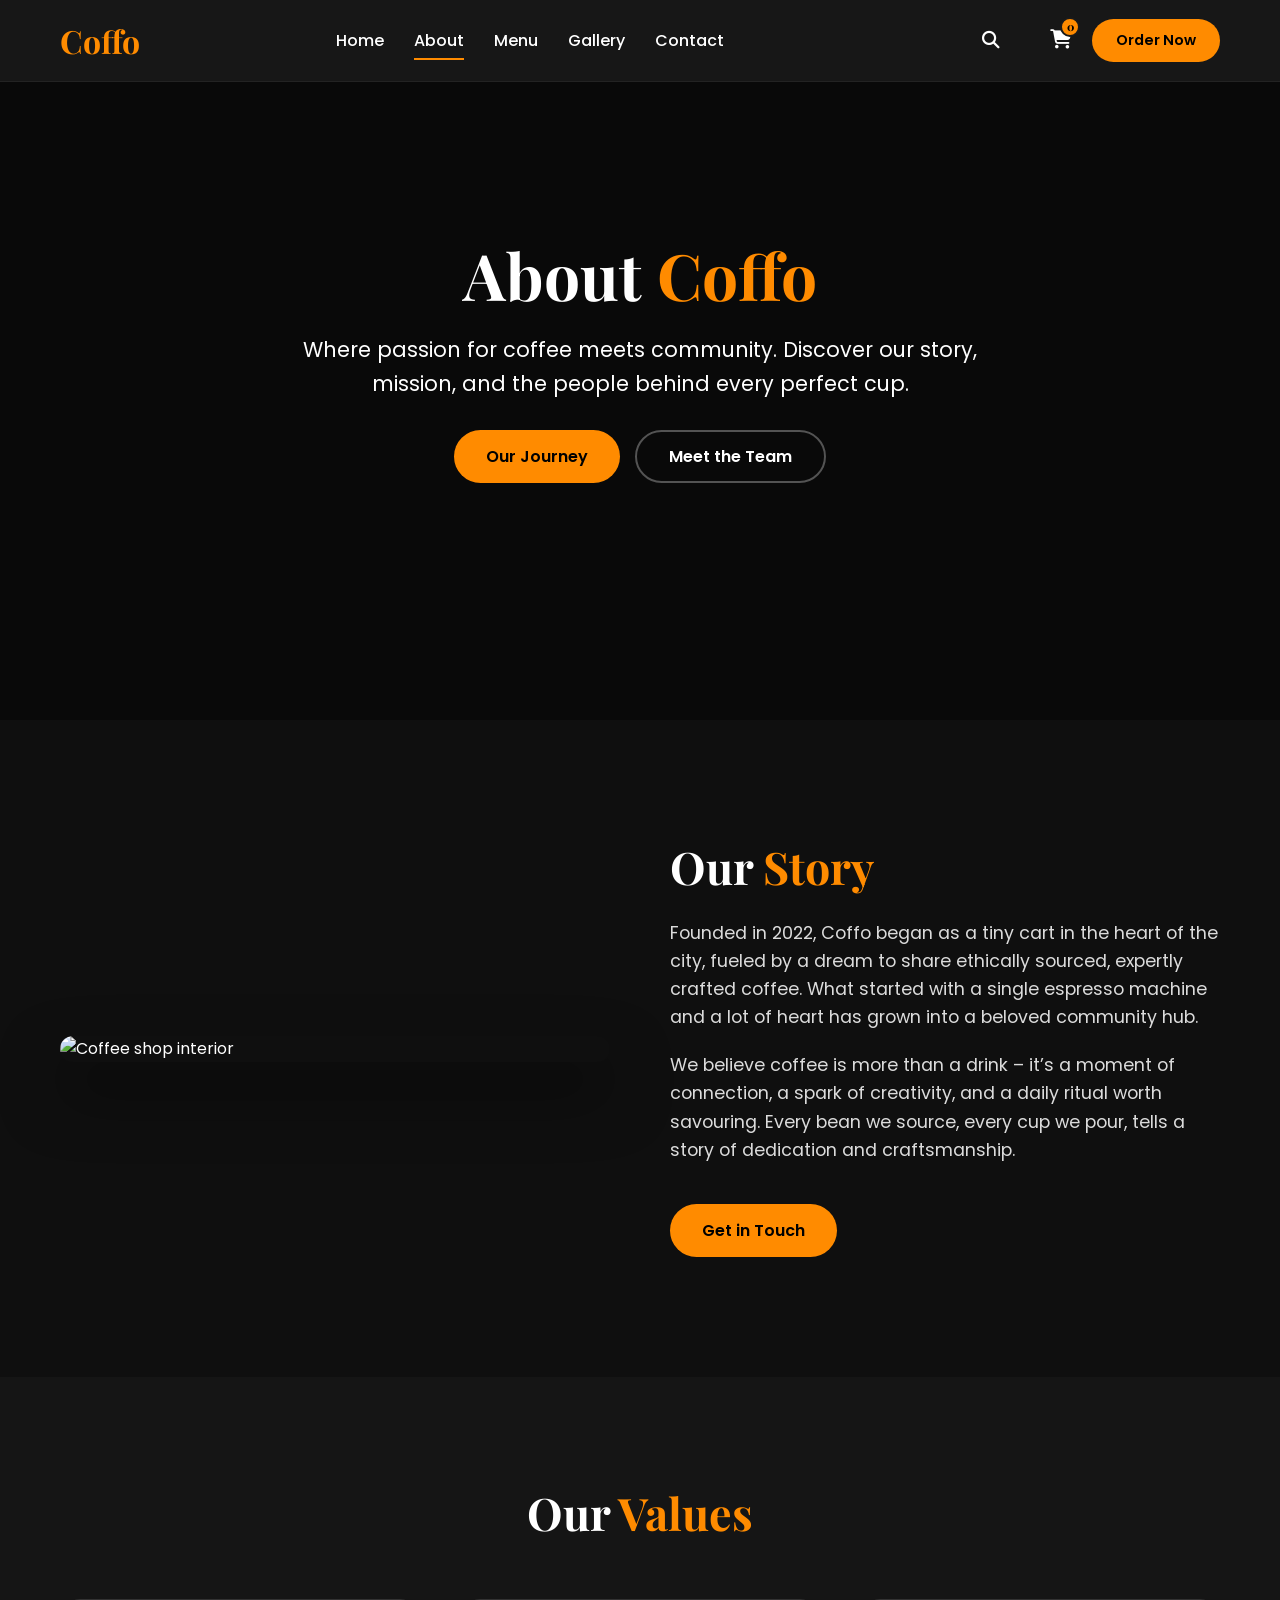
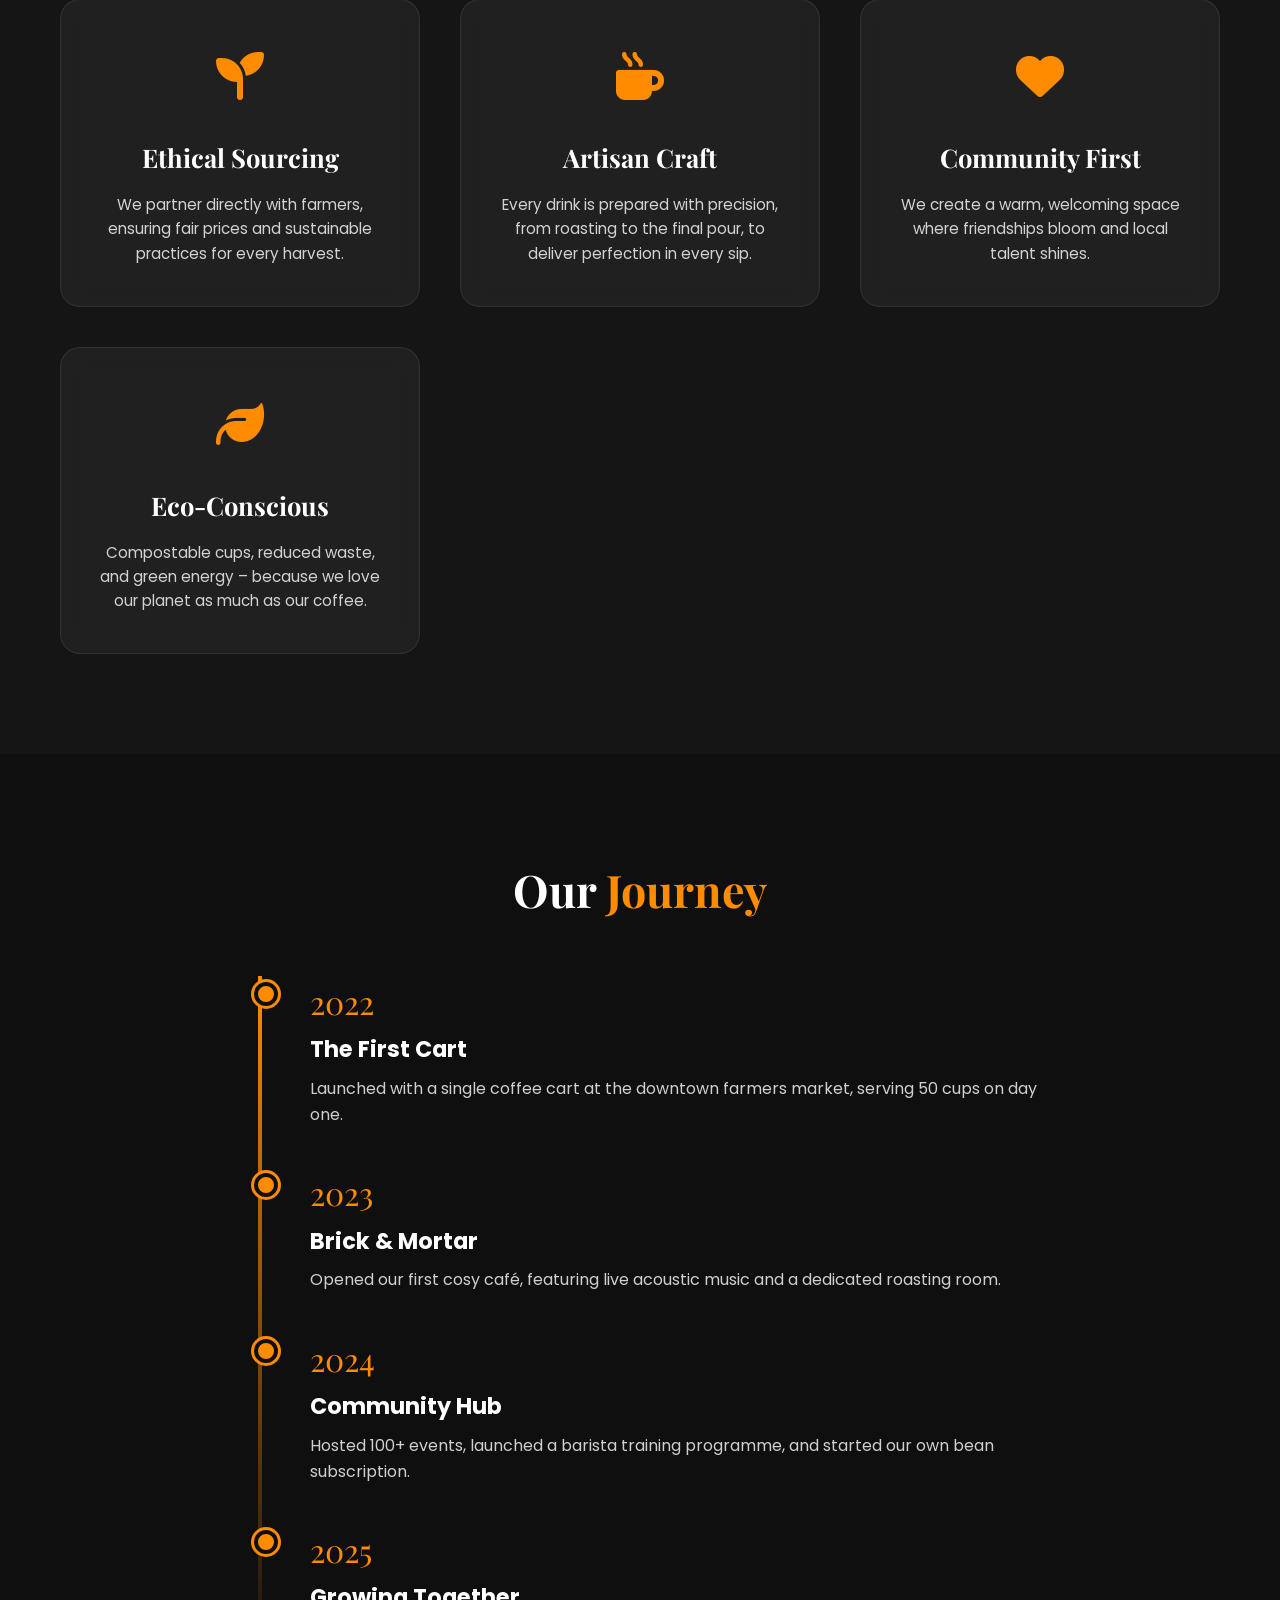
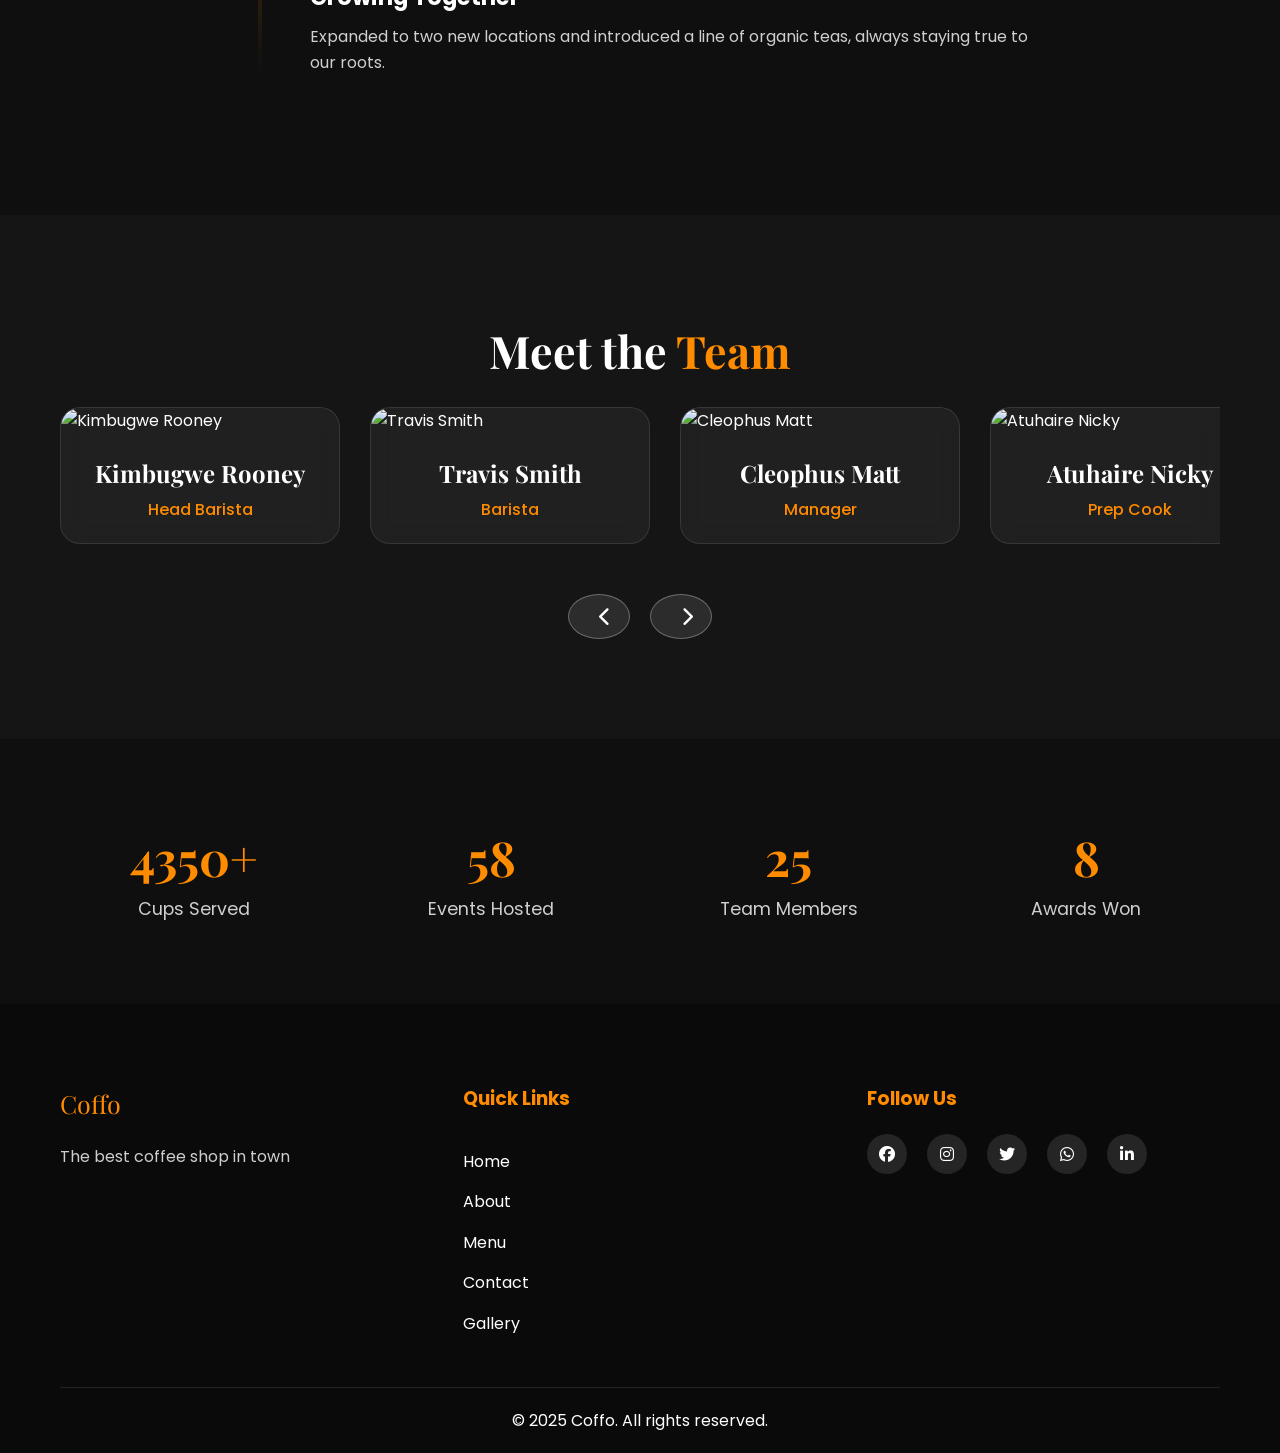
==== commit af5813b1: "Update about.html" ====
--- a/about.html
+++ b/about.html
@@ -248,6 +248,20 @@
       transition: color 0.3s, padding-left 0.3s;
     }
     .sidebar-link:hover { color: var(--primary-color); padding-left: 10px; }
+            /* Mobile cart count badge in sidebar */
+        #mobile-cart-count {
+            background: var(--primary-color);
+            color: #000;
+            border-radius: 50%;
+            padding: 2px 7px;
+            font-size: 0.75rem;
+            font-weight: 800;
+            margin-left: auto;
+            min-width: 22px;
+            text-align: center;
+            display: inline-block;
+            border: 2px solid #111;
+        }
     .sidebar-footer {
       padding: 20px;
       border-top: 1px solid rgba(255,255,255,0.1);
@@ -662,30 +676,36 @@
     </div>
   </nav>
 
-  <!-- Mobile Sidebar Menu (exactly as original, now functional) -->
-  <div class="mobile-overlay" id="mobile-overlay"></div>
-  <div class="mobile-sidebar" id="mobile-sidebar">
-    <div class="sidebar-header">
-      <div class="logo"><a href="index.html">Coffo</a></div>
-      <button class="sidebar-close" id="sidebar-close"><i class="fas fa-times"></i></button>
+    <!-- Mobile Sidebar Menu -->
+    <div class="mobile-overlay" id="mobile-overlay"></div>
+    <div class="mobile-sidebar" id="mobile-sidebar">
+        <div class="sidebar-header">
+            <div class="logo"><a href="index.html">Coffo</a></div>
+            <button class="sidebar-close" id="sidebar-close"><i class="fas fa-times"></i></button>
+        </div>
+        <div class="sidebar-nav">
+            <a href="#home" class="sidebar-link">Home</a>
+            <a href="about.html" class="sidebar-link">About Us</a>
+            <a href="#menu" class="sidebar-link">Our Menu</a>
+            <a href="gallery.html" class="sidebar-link">Gallery</a>
+            <a href="contact.html" class="sidebar-link">Contact</a>
+            <!-- 🛒 Cart link added for mobile devices -->
+            <a href="carts.html" class="sidebar-link" style="border-bottom: 2px solid rgba(255,139,0,0.4);">
+                <i class="fas fa-shopping-cart" style="color: var(--primary-color);"></i> My Cart
+                <span id="mobile-cart-count">0</span>
+            </a>
+        </div>
+        <div class="sidebar-footer">
+            <a href="#menu" class="btn-primary sidebar-order-btn">Order Now</a>
+            <div class="sidebar-socials">
+                <a href="#"><i class="fab fa-facebook-f"></i></a>
+                <a href="#"><i class="fab fa-instagram"></i></a>
+                <a href="#"><i class="fab fa-twitter"></i></a>
+            </div>
+            <p>© 2025 Coffo. All rights reserved.</p>
+        </div>
     </div>
-    <div class="sidebar-nav">
-      <a href="index.html" class="sidebar-link">Home</a>
-      <a href="about.html" class="sidebar-link">About Us</a>
-      <a href="index.html#menu" class="sidebar-link">Our Menu</a>
-      <a href="gallery.html" class="sidebar-link">Gallery</a>
-      <a href="contact.html" class="sidebar-link">Contact</a>
-    </div>
-    <div class="sidebar-footer">
-      <a href="#menu" class="btn-primary sidebar-order-btn">Order Now</a>
-      <div class="sidebar-socials">
-        <a href="#"><i class="fab fa-facebook-f"></i></a>
-        <a href="#"><i class="fab fa-instagram"></i></a>
-        <a href="#"><i class="fab fa-twitter"></i></a>
-      </div>
-      <p>© 2025 Coffo. All rights reserved.</p>
-    </div>
-  </div>
+
 
   <!-- ========== MODERN ABOUT CONTENT ========== -->
   <!-- Parallax Hero -->
